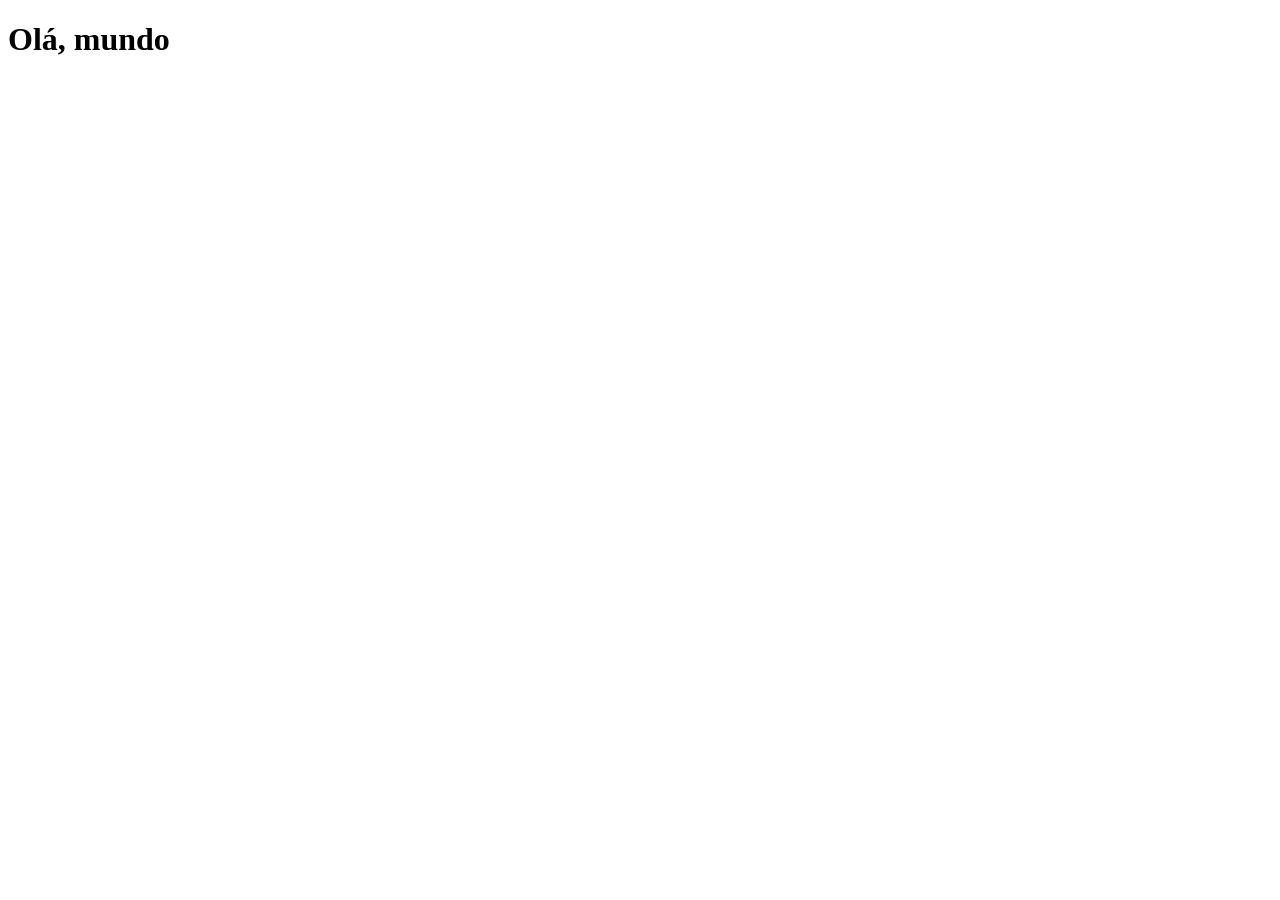
==== index.html @ e9aadb3f "Create index.html" ====
<!DOCTYPE html>
<html lang="pt-pt">
<head>
    <meta charset="UTF-8">
    <meta name="viewport" content="width=device-width, initial-scale=1.0">
    <link rel="shortcut icon" href="pacote-d013/favicon.ico" type="image/x-icon">
    <title>Projecto Redes Sociais</title>
</head>
<body>
    <h1>Olá, mundo</h1>
</body>
</html>
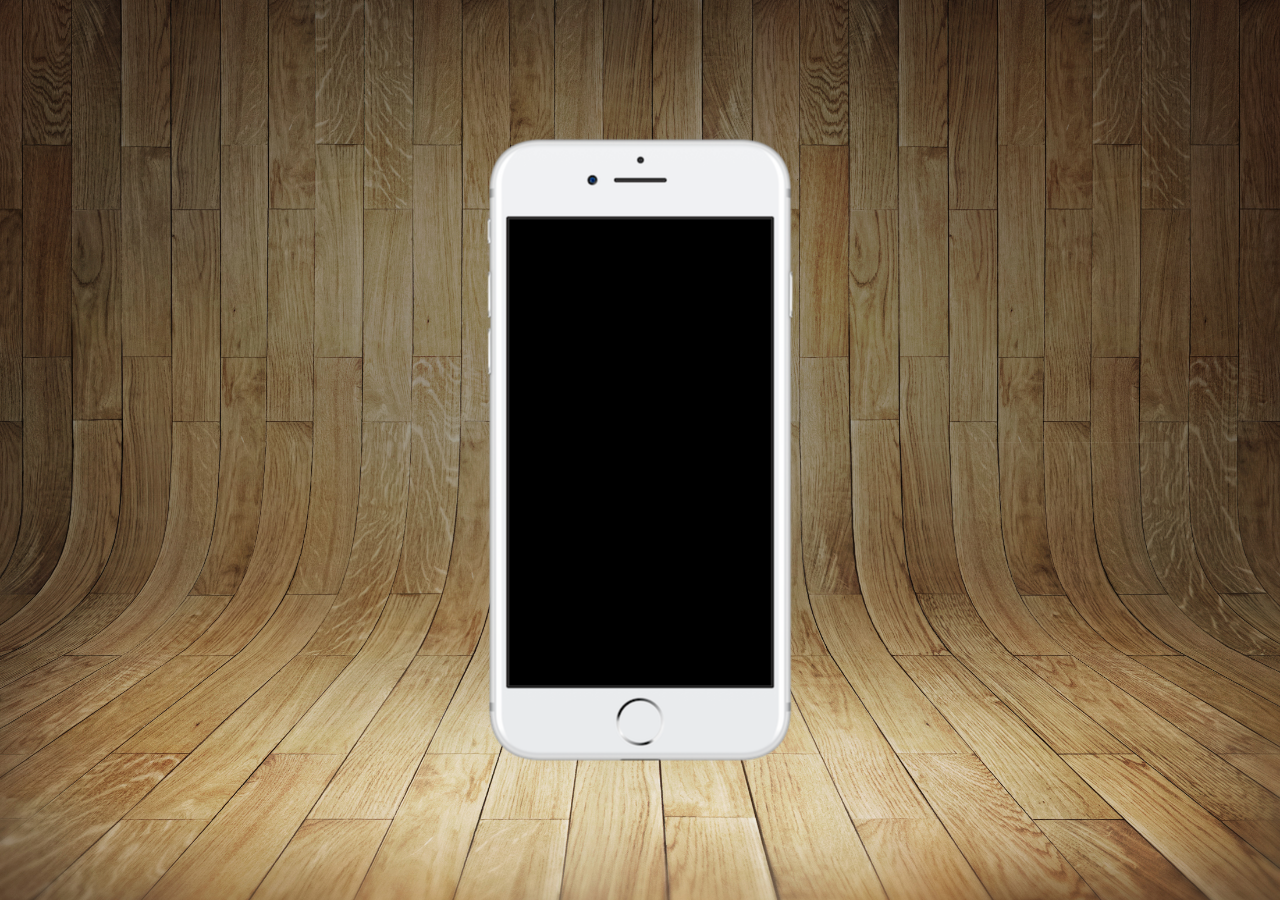
==== commit 37d6dee4: "pagina home" ====
--- a/index.html
+++ b/index.html
@@ -4,9 +4,19 @@
     <meta charset="UTF-8">
     <meta name="viewport" content="width=device-width, initial-scale=1.0">
     <link rel="shortcut icon" href="pacote-d013/favicon.ico" type="image/x-icon">
+    <link rel="stylesheet" href="estilos/style.css">
     <title>Projecto Redes Sociais</title>
 </head>
 <body>
-    <h1>Olá, mundo</h1>
+    <main>
+        <section id="telefone">
+
+        </section>
+
+        <section id="redes-sociais">
+
+        </section>
+
+    </main>
 </body>
 </html>
--- a/estilos/style.css
+++ b/estilos/style.css
@@ -0,0 +1,35 @@
+@charset "utf-8";
+
+*{
+    margin: 0;
+    padding: 0;
+    font-family: Arial, Helvetica, sans-serif;
+}
+
+body,html{
+    height: 100vh;
+    width: 100vw;
+    background-color: black;
+}
+
+body{
+    background: url(../pacote-d013/imagens/fundo-madeira.jpg);
+    background-size: cover;
+    background-attachment: fixed;
+}
+
+main{
+    position: relative;
+    height: 100vh;
+    width: 100vw;
+}
+
+#telefone{
+    position: absolute;
+    top: 50%;
+    left: 50%;
+    transform: translate(-50%,-50%);
+    height: 627px;
+    width: 311px;
+    background:  url(../pacote-d013/imagens/frame-iphone.png);
+}
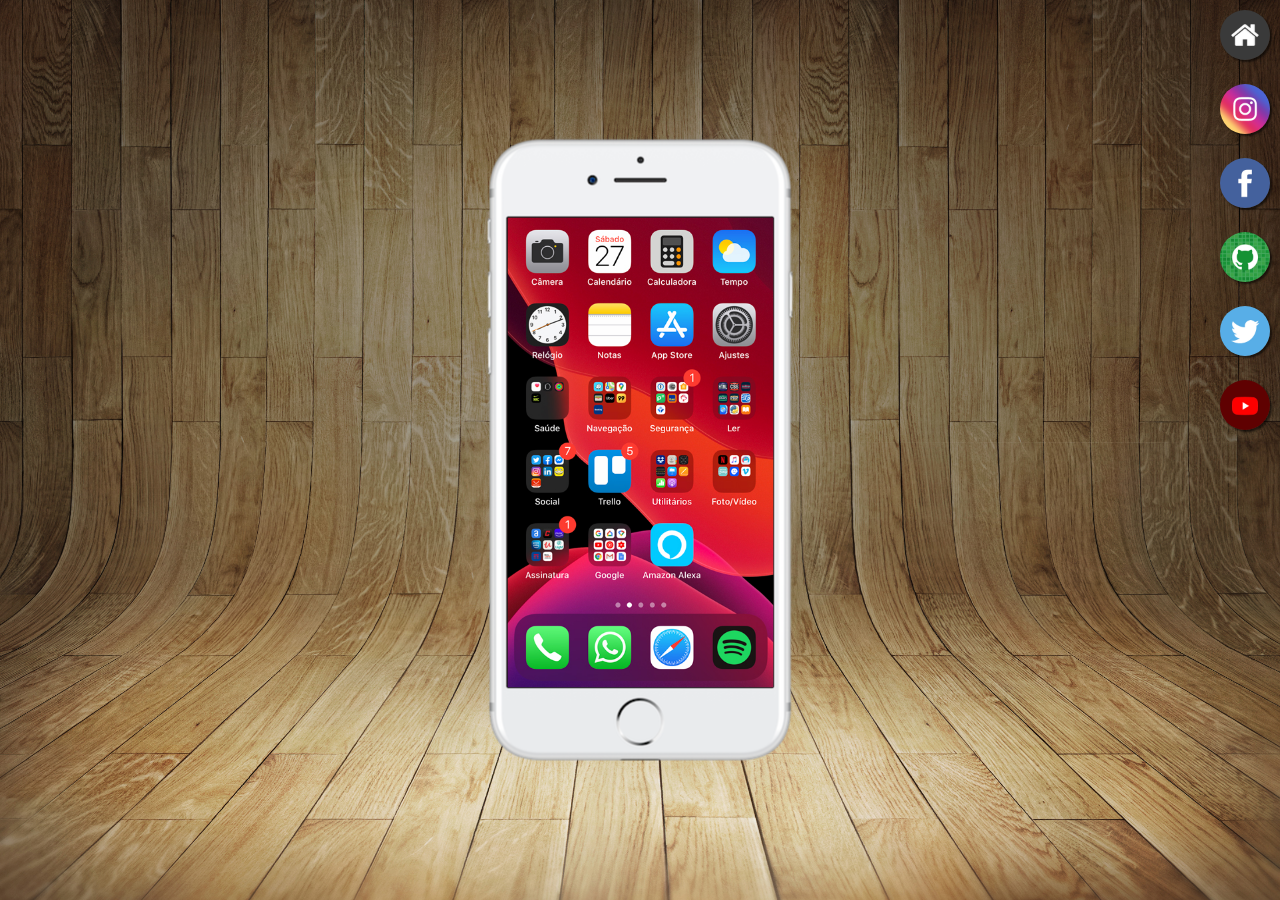
==== commit 19d4ac93: "botôes" ====
--- a/index.html
+++ b/index.html
@@ -10,10 +10,26 @@
 <body>
     <main>
         <section id="telefone">
-
+            <iframe src="home.html" frameborder="0" name="tela" id="tela">
+                Seu navegador ñ é compatível com isso...\:
+            </iframe>
         </section>
 
         <section id="redes-sociais">
+            <a href="#" target="tela"><img src="pacote-d013/imagens/logo-home.jpg" alt=""></a> <br>
+
+            <a href="#" target="tela"><img src="pacote-d013/imagens/logo-instagram.jpg" alt=""></a> <br>
+
+            <a href="#" target="tela"><img src="pacote-d013/imagens/logo-facebook.jpg" alt=""></a> <br>
+
+            <a href="#" target="tela"><img src="pacote-d013/imagens/logo-github.jpg" alt=""></a> <br>
+
+            <a href="#" target="tela"><img src="pacote-d013/imagens/logo-twitter.jpg" alt=""></a> <br>
+
+            <a href="#" target="tela">
+                <img src="pacote-d013/imagens/logo-youtube.jpg" alt="">
+            </a> <br>
+
 
         </section>
 
--- a/estilos/style.css
+++ b/estilos/style.css
@@ -24,6 +24,10 @@
     width: 100vw;
 }
 
+
+
+
+
 #telefone{
     position: absolute;
     top: 50%;
@@ -32,4 +36,30 @@
     height: 627px;
     width: 311px;
     background:  url(../pacote-d013/imagens/frame-iphone.png);
+}
+
+#tela{
+    position: relative;
+    top: 81px;
+    left: 23px;
+    width: 266px;
+    height: 470px;
+}
+
+#redes-sociais{
+    text-align: right;
+}
+
+#redes-sociais img{
+    width: 50px;
+    margin: 10px;
+    border-radius: 50px;
+    box-shadow: 2px 2px 2px rgba(0, 0, 0, 0.578);
+    box-sizing: border-box;
+}
+
+#redes-sociais img:hover{
+    border: 2px solid rgba(255, 255, 255, 0.451);
+    transform: translate(-1px,-3px);
+    transition: transform 0.5s, border 1s;
 }
